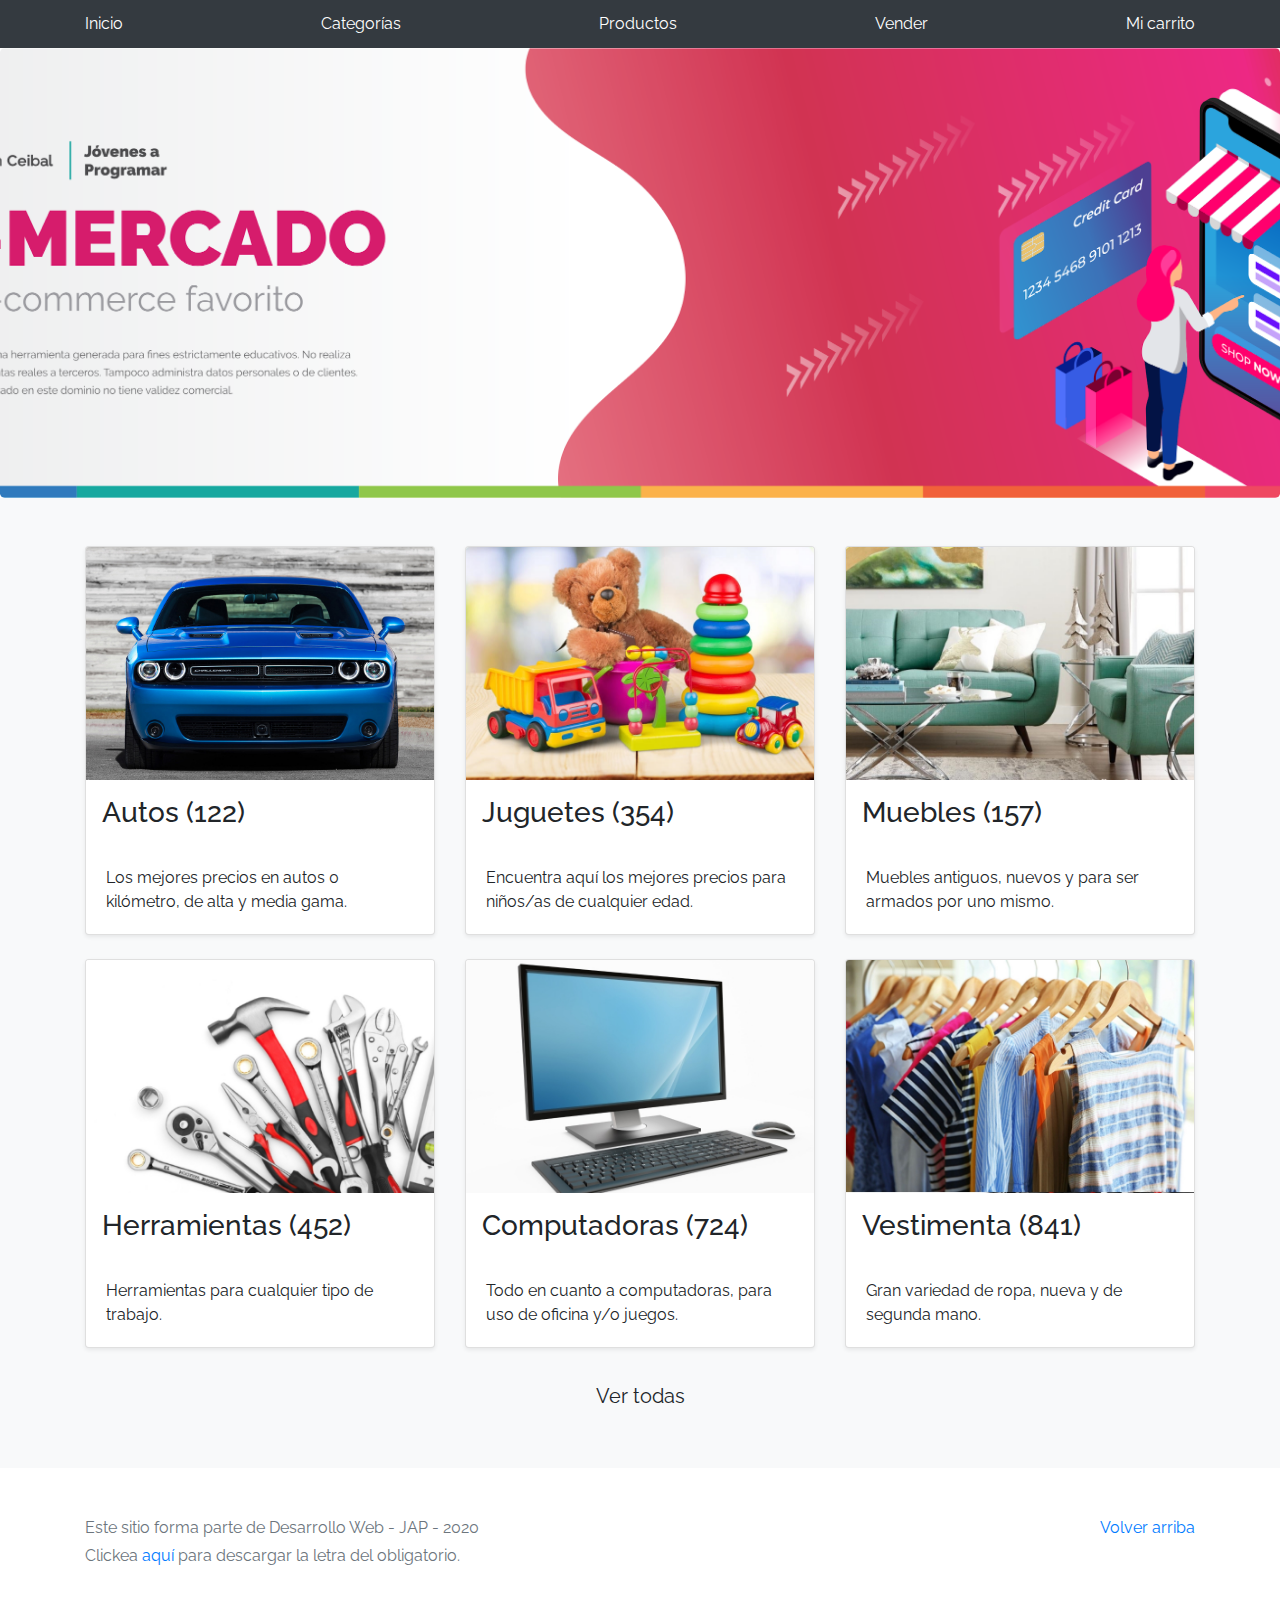
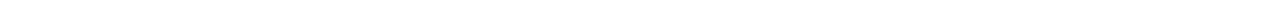
==== index.html @ 1564154b "Add files via upload" ====
<!DOCTYPE html>
<!-- saved from url=(0049)https://getbootstrap.com/docs/4.3/examples/album/ -->
<html lang="en">
  <head>
    <meta http-equiv="Content-Type" content="text/html; charset=UTF-8">
    <meta name="viewport" content="width=device-width, initial-scale=1, shrink-to-fit=no">
    <meta name="description" content="">
    <title>eMercado - Todo lo que busques está aquí</title>

    <link rel="canonical" href="https://getbootstrap.com/docs/4.3/examples/album/">
    <link href="https://fonts.googleapis.com/css?family=Raleway:300,300i,400,400i,700,700i,900,900i" rel="stylesheet">
    <!-- Bootstrap core CSS -->
    <link href="css/bootstrap.min.css" rel="stylesheet">
    <link href="css/styles.css" rel="stylesheet">
  </head>
  <body>
    <nav class="site-header sticky-top py-1 bg-dark">
      <div class="container d-flex flex-column flex-md-row justify-content-between">
        <a class="py-2 d-none d-md-inline-block" href="index.html">Inicio</a>
        <a class="py-2 d-none d-md-inline-block" href="categories.html">Categorías</a>
        <a class="py-2 d-none d-md-inline-block" href="products.html">Productos</a>
        <a class="py-2 d-none d-md-inline-block" href="sell.html">Vender</a>
        <a class="py-2 d-none d-md-inline-block" href="cart.html">Mi carrito</a>
      </div>
    </nav>
    <main role="main">
      <section class="jumbotron text-center">
        <div class="m-5">
          <h1></h1>
        </div>
      </section>
      <div class="album py-5 bg-light">
        <div class="container">
          <div class="row">
            <div class="col-md-4">
              <a href="categories.html" class="card mb-4 shadow-sm custom-card">
                <img class="bd-placeholder-img card-img-top"  src="img/cat1.jpg">
                <h3 class="m-3">Autos (122)</h3>
                <div class="card-body">
                  <p class="card-text">Los mejores precios en autos 0 kilómetro, de alta y media gama.</p>
                </div>
              </a>
            </div>
            <div class="col-md-4">
                <a href="categories.html" class="card mb-4 shadow-sm custom-card">
                  <img class="bd-placeholder-img card-img-top" src="img/cat2.jpg">
                  <h3 class="m-3">Juguetes (354)</h3>
                  <div class="card-body">
                    <p class="card-text">Encuentra aquí los mejores precios para niños/as de cualquier edad.</p>
                  </div>
                </a>
            </div>
            <div class="col-md-4">
                <a href="categories.html" class="card mb-4 shadow-sm custom-card">
                  <img class="bd-placeholder-img card-img-top" src="img/cat3.jpg">
                  <h3 class="m-3">Muebles (157)</h3>
                  <div class="card-body">
                    <p class="card-text">Muebles antiguos, nuevos y para ser armados por uno mismo.</p>
                  </div>
                </a>
            </div>
            <div class="col-md-4">
                <a href="categories.html" class="card mb-4 shadow-sm custom-card">
                  <img class="bd-placeholder-img card-img-top" src="img/cat4.jpg">
                  <h3 class="m-3">Herramientas (452)</h3>
                  <div class="card-body">
                    <p class="card-text">Herramientas para cualquier tipo de trabajo.</p>
                  </div>
                </a>
            </div>
            <div class="col-md-4">
                <a href="categories.html" class="card mb-4 shadow-sm custom-card">
                  <img class="bd-placeholder-img card-img-top" src="img/cat5.jpg">
                  <h3 class="m-3">Computadoras (724)</h3>
                  <div class="card-body">
                    <p class="card-text">Todo en cuanto a computadoras, para uso de oficina y/o juegos.</p>
                  </div>
                </a>
            </div>
            <div class="col-md-4">
                <a href="categories.html" class="card mb-4 shadow-sm custom-card">
                  <img class="bd-placeholder-img card-img-top" src="img/cat6.jpg">
                  <h3 class="m-3">Vestimenta (841)</h3>
                  <div class="card-body">
                    <p class="card-text">Gran variedad de ropa, nueva y de segunda mano.</p>
                  </div>
                </a>
            </div>
          </div>
          <div class="row">
              <a type="button" class="btn btn-light btn-lg btn-block" href="categories.html">Ver todas</a>
          </div>
        </div>
      </div>
    </main>
    <footer class="text-muted">
      <div class="container">
        <p class="float-right">
          <a href="#">Volver arriba</a>
        </p>
        <p>Este sitio forma parte de Desarrollo Web - JAP - 2020</p>
        <p>Clickea <a target="_blank" href="Letra.pdf">aquí</a> para descargar la letra del obligatorio.</p>
      </div>
    </footer>
    <script src="js/jquery-3.4.1.min.js"></script>
    <script src="js/bootstrap.bundle.min.js"></script>
    <script src="js/init.js"></script>
  </body>
</html>
---- css/styles.css ----
.jumbotron, .card-body, .container, .site-header{
    font-family: 'Raleway', serif !important;
}

.jumbotron .display-4{
    font-weight: bold;
}

.jumbotron {
  height: 50vh;
  padding: 5em inherit;
  margin-bottom: 0;
  background-color: #53C0FB;
  background: url('../img/cover_back.png');
  background-size: cover;
  background-position: center;
  background-repeat: no-repeat;
  color: black;
  font-weight: bold;
}

@media (min-width: 768px) {
  .jumbotron {
    padding-top: 6rem;
    padding-bottom: 6rem;
  }
}

.jumbotron p:last-child {
  margin-bottom: 0;
}

.jumbotron-heading {
  font-weight: 300;
}

.jumbotron .container {
  max-width: 40rem;
  background-color: rgba(255, 255, 255, 0.5);
  border-radius: 10px;
  text-shadow: 1px 1px 2px grey;
}

.jumbotron .lead{
  font-size: 38px;
}

footer {
  padding-top: 3rem;
  padding-bottom: 3rem;
}

footer p {
  margin-bottom: .25rem;
}

.site-header a {
  color: white;
  transition: ease-in-out color .15s;
}

.light-text {
  color: white;
}

.site-header .dropdown-menu a {
  color: black;
}

.dropzone{
  border: 2px dashed #0087F7;
  border-radius: 5px;
  background: white;
}

.alert{
  position: fixed;
  top:80px;
  width: 50%;
  left: 50%;
  transform: translate(-50%, 0);
}

.lds-ring {
  display: inline-block;
  position: relative;
  width: 64px;
  height: 64px;
  top:50%;
  left: 50%;
}
.lds-ring div {
  box-sizing: border-box;
  display: block;
  position: absolute;
  width: 51px;
  height: 51px;
  margin: 6px;
  border: 6px solid #fff;
  border-radius: 50%;
  animation: lds-ring 1.2s cubic-bezier(0.5, 0, 0.5, 1) infinite;
  border-color: #fff transparent transparent transparent;
}
.lds-ring div:nth-child(1) {
  animation-delay: -0.45s;
}
.lds-ring div:nth-child(2) {
  animation-delay: -0.3s;
}
.lds-ring div:nth-child(3) {
  animation-delay: -0.15s;
}
@keyframes lds-ring {
  0% {
    transform: rotate(0deg);
  }
  100% {
    transform: rotate(360deg);
  }
}

#spinner-wrapper{
  position: fixed;
  background-color: rgba(0,0,0,0.5);
  width:100%;
  height: 100%;
  top:0;
  left:0;
  z-index: 1021;
  display: none;
}

a.custom-card,
a.custom-card:hover {
  color: inherit;
  text-decoration: inherit;
}

.checked {
  color: orange;
}
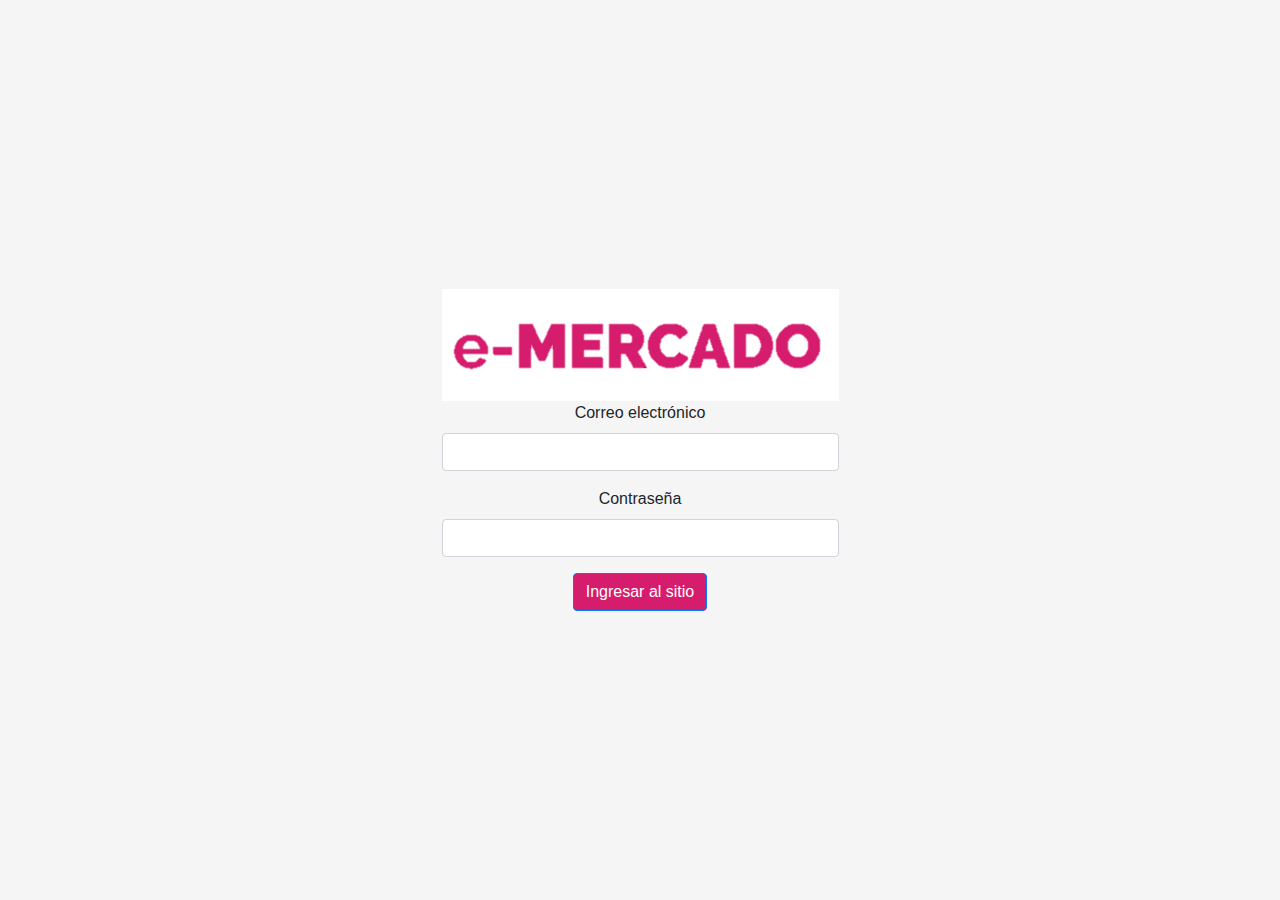
==== commit 8bd45c01: "Add files via upload" ====
--- a/index.html
+++ b/index.html
@@ -1,109 +1,65 @@
 <!DOCTYPE html>
 <!-- saved from url=(0049)https://getbootstrap.com/docs/4.3/examples/album/ -->
-<html lang="en">
-  <head>
-    <meta http-equiv="Content-Type" content="text/html; charset=UTF-8">
-    <meta name="viewport" content="width=device-width, initial-scale=1, shrink-to-fit=no">
-    <meta name="description" content="">
-    <title>eMercado - Todo lo que busques está aquí</title>
+<html lang="es">
 
-    <link rel="canonical" href="https://getbootstrap.com/docs/4.3/examples/album/">
-    <link href="https://fonts.googleapis.com/css?family=Raleway:300,300i,400,400i,700,700i,900,900i" rel="stylesheet">
-    <!-- Bootstrap core CSS -->
-    <link href="css/bootstrap.min.css" rel="stylesheet">
-    <link href="css/styles.css" rel="stylesheet">
-  </head>
-  <body>
-    <nav class="site-header sticky-top py-1 bg-dark">
-      <div class="container d-flex flex-column flex-md-row justify-content-between">
-        <a class="py-2 d-none d-md-inline-block" href="index.html">Inicio</a>
-        <a class="py-2 d-none d-md-inline-block" href="categories.html">Categorías</a>
-        <a class="py-2 d-none d-md-inline-block" href="products.html">Productos</a>
-        <a class="py-2 d-none d-md-inline-block" href="sell.html">Vender</a>
-        <a class="py-2 d-none d-md-inline-block" href="cart.html">Mi carrito</a>
-      </div>
-    </nav>
-    <main role="main">
-      <section class="jumbotron text-center">
-        <div class="m-5">
-          <h1></h1>
-        </div>
-      </section>
-      <div class="album py-5 bg-light">
-        <div class="container">
-          <div class="row">
-            <div class="col-md-4">
-              <a href="categories.html" class="card mb-4 shadow-sm custom-card">
-                <img class="bd-placeholder-img card-img-top"  src="img/cat1.jpg">
-                <h3 class="m-3">Autos (122)</h3>
-                <div class="card-body">
-                  <p class="card-text">Los mejores precios en autos 0 kilómetro, de alta y media gama.</p>
-                </div>
-              </a>
-            </div>
-            <div class="col-md-4">
-                <a href="categories.html" class="card mb-4 shadow-sm custom-card">
-                  <img class="bd-placeholder-img card-img-top" src="img/cat2.jpg">
-                  <h3 class="m-3">Juguetes (354)</h3>
-                  <div class="card-body">
-                    <p class="card-text">Encuentra aquí los mejores precios para niños/as de cualquier edad.</p>
-                  </div>
-                </a>
-            </div>
-            <div class="col-md-4">
-                <a href="categories.html" class="card mb-4 shadow-sm custom-card">
-                  <img class="bd-placeholder-img card-img-top" src="img/cat3.jpg">
-                  <h3 class="m-3">Muebles (157)</h3>
-                  <div class="card-body">
-                    <p class="card-text">Muebles antiguos, nuevos y para ser armados por uno mismo.</p>
-                  </div>
-                </a>
-            </div>
-            <div class="col-md-4">
-                <a href="categories.html" class="card mb-4 shadow-sm custom-card">
-                  <img class="bd-placeholder-img card-img-top" src="img/cat4.jpg">
-                  <h3 class="m-3">Herramientas (452)</h3>
-                  <div class="card-body">
-                    <p class="card-text">Herramientas para cualquier tipo de trabajo.</p>
-                  </div>
-                </a>
-            </div>
-            <div class="col-md-4">
-                <a href="categories.html" class="card mb-4 shadow-sm custom-card">
-                  <img class="bd-placeholder-img card-img-top" src="img/cat5.jpg">
-                  <h3 class="m-3">Computadoras (724)</h3>
-                  <div class="card-body">
-                    <p class="card-text">Todo en cuanto a computadoras, para uso de oficina y/o juegos.</p>
-                  </div>
-                </a>
-            </div>
-            <div class="col-md-4">
-                <a href="categories.html" class="card mb-4 shadow-sm custom-card">
-                  <img class="bd-placeholder-img card-img-top" src="img/cat6.jpg">
-                  <h3 class="m-3">Vestimenta (841)</h3>
-                  <div class="card-body">
-                    <p class="card-text">Gran variedad de ropa, nueva y de segunda mano.</p>
-                  </div>
-                </a>
-            </div>
-          </div>
-          <div class="row">
-              <a type="button" class="btn btn-light btn-lg btn-block" href="categories.html">Ver todas</a>
-          </div>
-        </div>
-      </div>
-    </main>
-    <footer class="text-muted">
-      <div class="container">
-        <p class="float-right">
-          <a href="#">Volver arriba</a>
-        </p>
-        <p>Este sitio forma parte de Desarrollo Web - JAP - 2020</p>
-        <p>Clickea <a target="_blank" href="Letra.pdf">aquí</a> para descargar la letra del obligatorio.</p>
-      </div>
-    </footer>
-    <script src="js/jquery-3.4.1.min.js"></script>
-    <script src="js/bootstrap.bundle.min.js"></script>
-    <script src="js/init.js"></script>
-  </body>
+<head>
+  <meta http-equiv="Content-Type" content="text/html; charset=UTF-8">
+  <meta name="viewport" content="width=device-width, initial-scale=1, shrink-to-fit=no">
+  <meta name="description" content="">
+  <title>eMercado - Todo lo que busques está aquí</title>
+
+  <link rel="canonical" href="https://getbootstrap.com/docs/4.3/examples/album/">
+  <link href="https://fonts.googleapis.com/css?family=Raleway:300,300i,400,400i,700,700i,900,900i" rel="stylesheet">
+  <!-- Bootstrap core CSS -->
+  <link href="css/bootstrap.min.css" rel="stylesheet">
+  <link href="css/styles.css" rel="stylesheet">
+ 
+  
+  <style>
+    html, body{
+      height: 100%;
+    }
+
+    body {
+      display: -ms-flexbox;
+      display: flex;
+      -ms-flex-align: center;
+      align-items: center;
+      padding-top: 40px;
+      padding-bottom: 40px;
+      background-color: #f5f5f5;
+    }
+
+    .signin {
+      width: 100%;
+      max-width: 330px;
+      padding: 15px;
+      margin: auto;
+    }
+  </style>
+</head>
+
+<body>
+  <div class="login">
+
+  <img src="img/logo 2 inicio.PNG" alt="Logo e-mercado">
+<form>
+  <div class="form-group">
+    <label for="exampleInputEmail1">Correo electrónico</label>
+    <input  type="email" class="form-control" id="emailInput" aria-describedby="emailHelp">
+    <small id="emailHelp" class="form-text text-muted"></small>
+  </div>
+  <div class="form-group">
+    <label for="exampleInputPassword1">Contraseña</label>
+    <input  type="password" class="form-control" id="passInput">
+  </div>
+  
+  <button id="btnLogin" type="button" class="btn btn-primary"  >Ingresar al sitio</button>
+</form>
+</div>
+
+  <script src="js/jquery-3.4.1.min.js"></script>
+  <script src="js/init.js"></script>
+  <script src="js/login.js"></script>
+</body>
 </html>--- a/css/styles.css
+++ b/css/styles.css
@@ -138,4 +138,19 @@
 
 .checked {
   color: orange;
-}+}
+
+.login{
+  text-align: center;
+  margin-left: auto;
+  margin-right: auto;
+}
+
+ #btnLogin{
+  background-color:#D61C6C;
+  }
+
+
+
+
+
